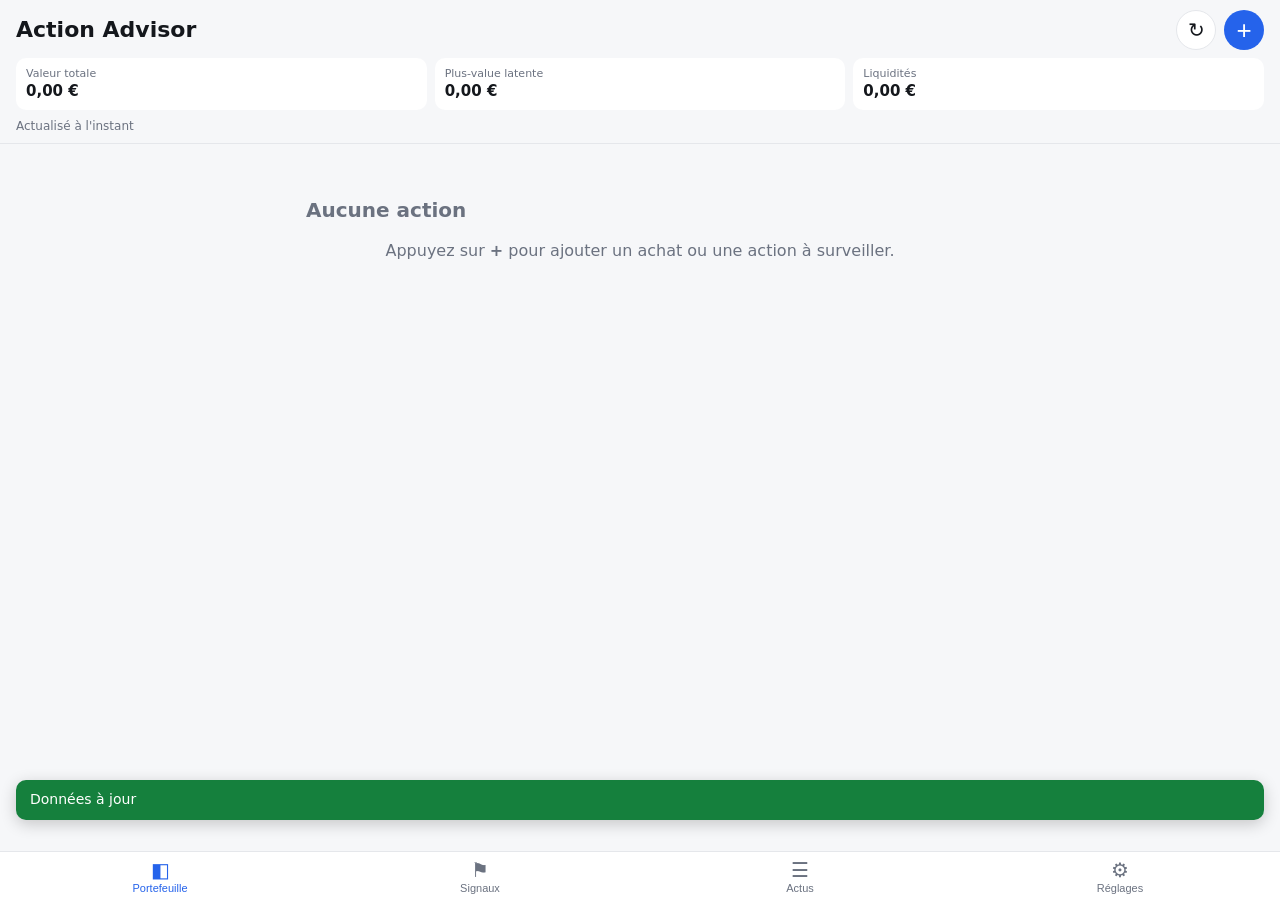
==== index.html @ 24561cc7 "Action Advisor : suivi de portefeuille, conseils par règles, IA à la demande PWA iPhone : cours (Yah" ====
<!doctype html>
<html lang="fr">
<head>
  <meta charset="utf-8">
  <meta name="viewport" content="width=device-width, initial-scale=1, viewport-fit=cover">
  <title>Action Advisor</title>
  <meta name="description" content="Suivi de portefeuille, actualités et conseils d'achat / vente, avec IA à la demande.">
  <meta name="theme-color" content="#0f1115" media="(prefers-color-scheme: dark)">
  <meta name="theme-color" content="#f6f7f9" media="(prefers-color-scheme: light)">
  <meta name="apple-mobile-web-app-capable" content="yes">
  <meta name="mobile-web-app-capable" content="yes">
  <meta name="apple-mobile-web-app-status-bar-style" content="black-translucent">
  <meta name="apple-mobile-web-app-title" content="Advisor">
  <link rel="manifest" href="manifest.webmanifest">
  <link rel="apple-touch-icon" href="icons/apple-touch-icon.png">
  <link rel="icon" type="image/png" href="icons/icon-192.png">
  <link rel="stylesheet" href="css/app.css">
</head>
<body>
  <header class="top">
    <div class="title">
      <h1>Action Advisor</h1>
      <div class="top-actions">
        <button id="refresh" class="icon" aria-label="Actualiser">↻</button>
        <button id="add-btn" class="icon primary" aria-label="Ajouter">+</button>
      </div>
    </div>
    <div id="summary" class="summary"></div>
  </header>

  <main id="app"></main>

  <nav>
    <button data-tab="portfolio"><span>◧</span>Portefeuille</button>
    <button data-tab="signals"><span>⚑</span>Signaux</button>
    <button data-tab="news"><span>☰</span>Actus</button>
    <button data-tab="settings"><span>⚙</span>Réglages</button>
  </nav>

  <dialog id="detail"></dialog>
  <dialog id="add"></dialog>
  <div id="toasts" aria-live="polite"></div>

  <script type="module" src="js/app.js"></script>
</body>
</html>
---- css/app.css ----
:root {
  --bg: #f6f7f9;
  --card: #ffffff;
  --text: #14171c;
  --muted: #6b7280;
  --line: #e5e7eb;
  --accent: #2563eb;
  --good: #15803d;
  --bad: #c0262d;
  --warn: #b45309;
  --good-bg: #dcfce7;
  --bad-bg: #fee2e2;
  --warn-bg: #fef3c7;
  --neutral-bg: #eef0f3;
  --ai: #7c3aed;
  --radius: 14px;
  color-scheme: light dark;
}
@media (prefers-color-scheme: dark) {
  :root {
    --bg: #0f1115;
    --card: #181b21;
    --text: #e8eaee;
    --muted: #9aa1ad;
    --line: #2a2f38;
    --accent: #60a5fa;
    --good: #4ade80;
    --bad: #f87171;
    --warn: #fbbf24;
    --good-bg: #14361f;
    --bad-bg: #3d1719;
    --warn-bg: #3a2c0c;
    --neutral-bg: #252a33;
    --ai: #a78bfa;
  }
}

* { box-sizing: border-box; }
html, body { margin: 0; background: var(--bg); color: var(--text); }
body {
  font: 16px/1.4 -apple-system, BlinkMacSystemFont, "SF Pro Text", system-ui, sans-serif;
  padding: env(safe-area-inset-top) 0 calc(70px + env(safe-area-inset-bottom));
  -webkit-tap-highlight-color: transparent;
  overflow-x: hidden;
}
a { color: var(--accent); }
h1 { font-size: 22px; margin: 0; }
h2 { font-size: 20px; margin: 0; display: flex; gap: 8px; align-items: center; flex-wrap: wrap; }
h3 { font-size: 15px; margin: 18px 0 8px; color: var(--muted); text-transform: uppercase; letter-spacing: .04em; }
h4 { margin: 10px 0 4px; font-size: 14px; }
.muted { color: var(--muted); }
.small { font-size: 13px; }
.good { color: var(--good); }
.bad { color: var(--bad); }
.warn { color: var(--warn); }

.top { position: sticky; top: 0; z-index: 5; background: var(--bg); padding: 10px 16px 8px; border-bottom: 1px solid var(--line); }
.title { display: flex; justify-content: space-between; align-items: center; }
.top-actions { display: flex; gap: 8px; }
button.icon { width: 40px; height: 40px; border-radius: 50%; border: 1px solid var(--line); background: var(--card); color: var(--text); font-size: 20px; }
button.icon.primary { background: var(--accent); color: #fff; border: 0; font-size: 26px; line-height: 1; }
button:disabled { opacity: .45; }
.summary { display: grid; grid-template-columns: repeat(3, 1fr); gap: 8px; margin-top: 8px; }
.kpi { background: var(--card); border-radius: 10px; padding: 8px 10px; min-width: 0; }
.kpi span { display: block; font-size: 11px; color: var(--muted); }
.kpi b { font-size: 15px; white-space: nowrap; overflow: hidden; text-overflow: ellipsis; display: block; }
.status { grid-column: 1 / -1; font-size: 12px; color: var(--muted); }

main { padding: 12px 16px; max-width: 720px; margin: 0 auto; }
.list { list-style: none; margin: 0; padding: 0; display: grid; gap: 10px; }
.card { background: var(--card); border-radius: var(--radius); padding: 12px 14px; cursor: pointer; border: 1px solid var(--line); }
.row1 { display: flex; align-items: center; gap: 8px; min-width: 0; }
.row1 .name { flex: 1; min-width: 0; white-space: nowrap; overflow: hidden; text-overflow: ellipsis; font-size: 13px; }
.row2 { display: flex; justify-content: space-between; align-items: center; gap: 10px; margin-top: 6px; flex-wrap: wrap; }
.row2.small { font-size: 13px; justify-content: flex-start; gap: 14px; }
.end { text-align: end; }
.spark.good { color: var(--good); }
.spark.bad { color: var(--bad); }

.badge { font-size: 12px; font-weight: 600; padding: 3px 8px; border-radius: 999px; white-space: nowrap; }
.badge.good { background: var(--good-bg); color: var(--good); }
.badge.bad { background: var(--bad-bg); color: var(--bad); }
.badge.warn { background: var(--warn-bg); color: var(--warn); }
.badge.neutral { background: var(--neutral-bg); color: var(--muted); }
.alert { background: var(--warn-bg); color: var(--warn); border-radius: 10px; padding: 8px 10px; margin-top: 8px; font-size: 14px; }

.empty { text-align: center; padding: 40px 10px; color: var(--muted); }
.toolbar { margin-bottom: 10px; }
.disclaimer { font-size: 12px; color: var(--muted); margin-top: 16px; }

.btn { display: inline-flex; align-items: center; justify-content: center; min-height: 40px; padding: 8px 14px; border-radius: 10px;
  border: 1px solid var(--line); background: var(--card); color: var(--text); font-size: 15px; font-weight: 500; cursor: pointer; }
.btn.primary { background: var(--accent); border-color: var(--accent); color: #fff; }
.btn.good { background: var(--good-bg); color: var(--good); border-color: transparent; }
.btn.bad { background: var(--bad-bg); color: var(--bad); border-color: transparent; }
.btn.ai { background: transparent; color: var(--ai); border-color: var(--ai); width: 100%; }
button.link { background: none; border: 0; color: var(--accent); font-size: 13px; padding: 0 4px; cursor: pointer; }
.actions { display: flex; gap: 8px; flex-wrap: wrap; margin: 8px 0; }

.news li a { display: block; color: var(--text); text-decoration: none; padding: 10px 12px; background: var(--card); border-radius: 10px; border: 1px solid var(--line); }
.news .sym { font-weight: 700; font-size: 13px; margin-right: 4px; }
.dot { display: inline-block; width: 8px; height: 8px; border-radius: 50%; margin-right: 6px; vertical-align: middle; background: var(--muted); }
.dot.good { background: var(--good); }
.dot.bad { background: var(--bad); }

nav { position: fixed; bottom: 0; left: 0; right: 0; z-index: 6; display: grid; grid-template-columns: repeat(4, 1fr);
  background: var(--card); border-top: 1px solid var(--line); padding-bottom: env(safe-area-inset-bottom); }
nav button { background: none; border: 0; color: var(--muted); font-size: 11px; padding: 8px 0 6px; display: flex; flex-direction: column; align-items: center; gap: 2px; }
nav button span { font-size: 20px; line-height: 1; }
nav button.active { color: var(--accent); }

.settings { display: grid; gap: 10px; }
.settings label { display: grid; gap: 4px; font-size: 14px; }
.settings label.check { display: flex; gap: 8px; align-items: center; }
input, select { font: inherit; font-size: 16px; padding: 10px 12px; border-radius: 10px; border: 1px solid var(--line); background: var(--card); color: var(--text); width: 100%; min-width: 0; }
input[type="checkbox"] { width: auto; }
fieldset.ai-group { border: 0; padding: 0; margin: 0; display: grid; gap: 10px; }
fieldset.ai-group[hidden] { display: none; }
.inline-row { display: flex; gap: 8px; }
.inline-row input { flex: 1; }
form.inline { display: flex; gap: 8px; align-items: flex-end; }
form.inline label { flex: 1; display: grid; gap: 4px; font-size: 13px; }

dialog { border: 0; padding: 0; margin: 0; width: 100%; max-width: 720px; max-height: 100dvh; height: 100dvh; background: var(--bg); color: var(--text);
  inset: 0; margin: auto; overflow-y: auto; -webkit-overflow-scrolling: touch; }
dialog#add { height: auto; max-height: 92dvh; border-radius: 18px 18px 0 0; margin-bottom: 0; }
dialog::backdrop { background: rgba(0, 0, 0, .45); }
.sheet { padding: calc(env(safe-area-inset-top) + 10px) 16px calc(env(safe-area-inset-bottom) + 24px); }
.sheet header { display: flex; gap: 12px; align-items: flex-start; margin-bottom: 10px; }
.close { background: var(--neutral-bg); border: 0; color: var(--text); width: 34px; height: 34px; border-radius: 50%; font-size: 16px; flex: none; }
.price-big { font-size: 26px; font-weight: 700; margin: 6px 0; }
/* courbe interactive */
.chart-box { background: var(--card); border-radius: 12px; padding: 10px 10px 4px; margin: 6px 0; }
.periods { display: flex; gap: 4px; overflow-x: auto; scrollbar-width: none; margin-bottom: 8px; }
.periods::-webkit-scrollbar { display: none; }
.period { flex: none; background: none; border: 0; color: var(--muted); font: inherit; font-size: 13px; font-weight: 600;
  padding: 6px 10px; border-radius: 8px; min-height: 32px; cursor: pointer; }
.period.active { background: var(--neutral-bg); color: var(--text); }
.chart-head { min-height: 24px; display: flex; gap: 8px; align-items: baseline; flex-wrap: wrap; }
.chart-head b { font-size: 20px; }
.chart-area { direction: ltr; height: 180px; position: relative; } /* le temps va toujours de gauche à droite */
.chart-msg { display: grid; place-items: center; height: 100%; font-size: 14px; text-align: center; padding: 0 12px; }
.chart { width: 100%; height: 180px; display: block; touch-action: pan-y; cursor: crosshair; }
.chart .fill { stroke: none; opacity: .12; }
.chart.up .fill { fill: var(--good); }
.chart.down .fill { fill: var(--bad); }
.chart .cross { stroke: var(--muted); stroke-width: 1; vector-effect: non-scaling-stroke; stroke-dasharray: 3 3; }
.cross-dot { position: absolute; width: 10px; height: 10px; margin: -5px 0 0 -5px; border-radius: 50%;
  background: var(--accent); border: 2px solid var(--card); pointer-events: none; }
.chart polyline { fill: none; stroke-width: 1.6; vector-effect: non-scaling-stroke; }
.chart .price { stroke: var(--text); }
.chart .m50 { stroke: var(--accent); }
.chart .m200 { stroke: var(--warn); }
.chart .stop { stroke: var(--bad); stroke-dasharray: 4 4; vector-effect: non-scaling-stroke; }
.legend { display: flex; gap: 14px; margin: 6px 2px; color: var(--muted); }
.legend .l::before { content: ""; display: inline-block; width: 12px; height: 2px; margin-right: 4px; vertical-align: middle; background: currentColor; }
.legend .price::before { background: var(--text); }
.legend .m50::before { background: var(--accent); }
.legend .m200::before { background: var(--warn); }
.legend .stop::before { background: var(--bad); }
.grid3 { display: grid; grid-template-columns: repeat(3, 1fr); gap: 8px; margin: 8px 0; }
.grid3 > div { background: var(--card); border-radius: 10px; padding: 8px 10px; display: grid; min-width: 0; }
.reasons { list-style: none; padding: 0; margin: 8px 0; display: grid; gap: 4px; font-size: 14px; }
.reasons li.key { font-weight: 600; }
.reasons li b { display: inline-block; min-width: 32px; direction: ltr; unicode-bidi: isolate; }
.reasons li.good b { color: var(--good); }
.reasons li.bad b { color: var(--bad); }
.ai-box { background: var(--card); border: 1px solid var(--ai); border-radius: 12px; padding: 10px 12px; margin-top: 10px; }
.ai-box ul, .ai-box ol { padding-left: 20px; margin: 4px 0; }
table.ind { width: 100%; border-collapse: collapse; font-size: 14px; background: var(--card); border-radius: 12px; overflow: hidden; }
table.ind td { padding: 7px 10px; border-bottom: 1px solid var(--line); }
table.ind td:nth-child(odd) { color: var(--muted); }
.tx { list-style: none; padding: 0; margin: 0; font-size: 14px; display: grid; gap: 6px; }
.results .card { font-size: 15px; }

#toasts, dialog .toasts { position: fixed; left: 16px; right: 16px; bottom: calc(80px + env(safe-area-inset-bottom)); z-index: 100; display: grid; gap: 6px; pointer-events: none; }
.toast { background: var(--text); color: var(--bg); padding: 10px 14px; border-radius: 10px; font-size: 14px; box-shadow: 0 4px 16px rgba(0, 0, 0, .2); }
.toast.bad { background: var(--bad); color: #fff; }
.toast.good { background: var(--good); color: #fff; }
.toast.warn { background: var(--warn); color: #fff; }

/* persan : écriture de droite à gauche */
[dir="rtl"] body { font-family: -apple-system, "SF Arabic", "Vazirmatn", Tahoma, system-ui, sans-serif; }
[dir="rtl"] h3 { letter-spacing: 0; text-transform: none; }
[dir="rtl"] .ai-box ul, [dir="rtl"] .ai-box ol { padding-left: 0; padding-right: 20px; }
[dir="rtl"] .news .sym { margin-right: 0; margin-left: 4px; }
[dir="rtl"] .dot { margin-right: 0; margin-left: 6px; }
[dir="rtl"] .legend .l::before { margin-right: 0; margin-left: 4px; }
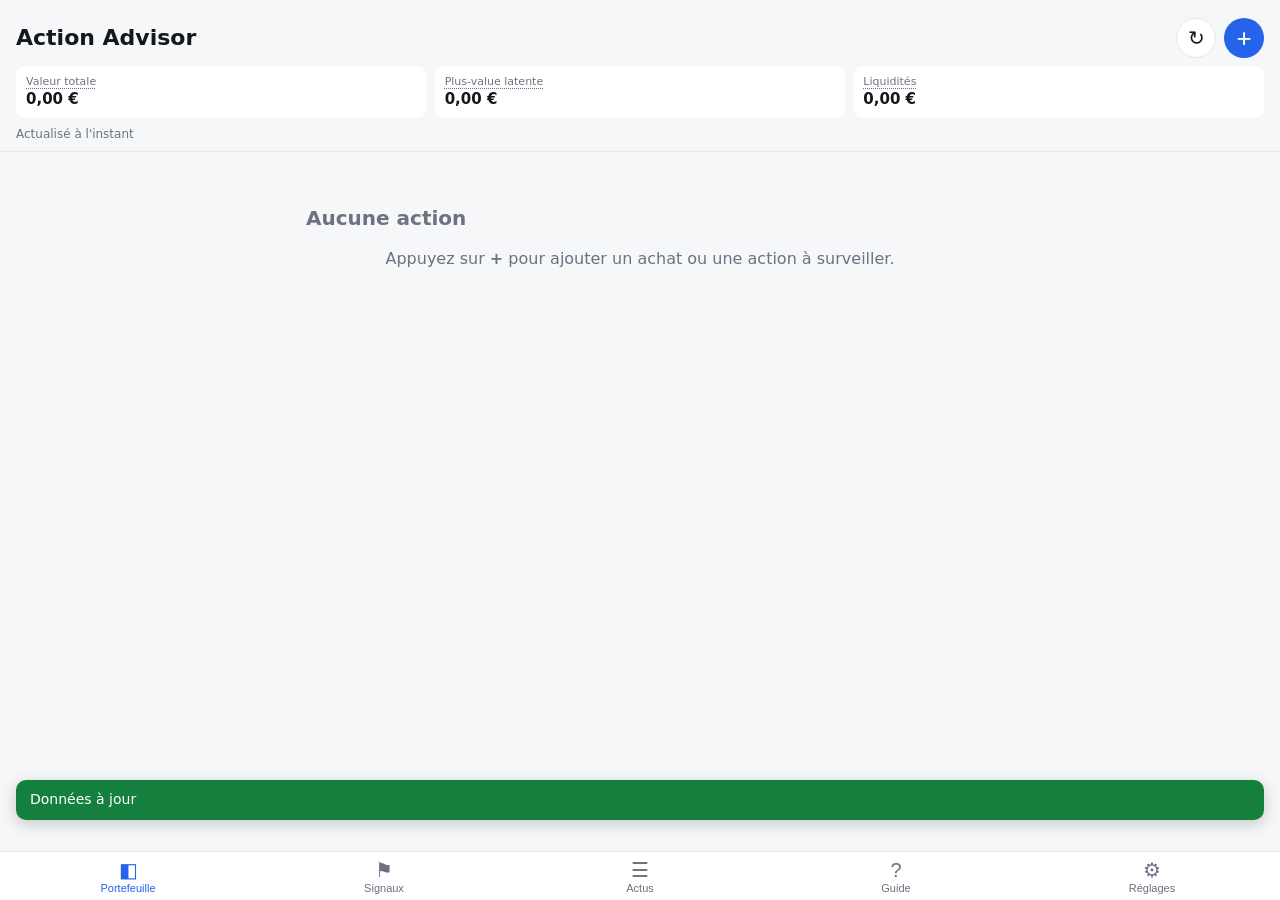
==== commit 96191e44: "Onglet Guide (lexique + petit cours) et définition au toucher des termes" ====
--- a/index.html
+++ b/index.html
@@ -2,7 +2,7 @@
 <html lang="fr">
 <head>
   <meta charset="utf-8">
-  <meta name="viewport" content="width=device-width, initial-scale=1, viewport-fit=cover">
+  <meta name="viewport" content="width=device-width, initial-scale=1, maximum-scale=1, user-scalable=no, viewport-fit=cover">
   <title>Action Advisor</title>
   <meta name="description" content="Suivi de portefeuille, actualités et conseils d'achat / vente, avec IA à la demande.">
   <meta name="theme-color" content="#0f1115" media="(prefers-color-scheme: dark)">
@@ -34,6 +34,7 @@
     <button data-tab="portfolio"><span>◧</span>Portefeuille</button>
     <button data-tab="signals"><span>⚑</span>Signaux</button>
     <button data-tab="news"><span>☰</span>Actus</button>
+    <button data-tab="guide"><span>?</span>Guide</button>
     <button data-tab="settings"><span>⚙</span>Réglages</button>
   </nav>
 
--- a/css/app.css
+++ b/css/app.css
@@ -36,10 +36,10 @@
 }
 
 * { box-sizing: border-box; }
-html, body { margin: 0; background: var(--bg); color: var(--text); }
+html, body { margin: 0; background: var(--bg); color: var(--text); touch-action: pan-x pan-y; -webkit-text-size-adjust: 100%; }
 body {
   font: 16px/1.4 -apple-system, BlinkMacSystemFont, "SF Pro Text", system-ui, sans-serif;
-  padding: env(safe-area-inset-top) 0 calc(70px + env(safe-area-inset-bottom));
+  padding: 0 0 calc(70px + env(safe-area-inset-bottom));
   -webkit-tap-highlight-color: transparent;
   overflow-x: hidden;
 }
@@ -54,7 +54,7 @@
 .bad { color: var(--bad); }
 .warn { color: var(--warn); }
 
-.top { position: sticky; top: 0; z-index: 5; background: var(--bg); padding: 10px 16px 8px; border-bottom: 1px solid var(--line); }
+.top { position: sticky; top: 0; z-index: 5; background: var(--bg); padding: calc(env(safe-area-inset-top) + 18px) 16px 8px; border-bottom: 1px solid var(--line); }
 .title { display: flex; justify-content: space-between; align-items: center; }
 .top-actions { display: flex; gap: 8px; }
 button.icon { width: 40px; height: 40px; border-radius: 50%; border: 1px solid var(--line); background: var(--card); color: var(--text); font-size: 20px; }
@@ -66,18 +66,30 @@
 .kpi b { font-size: 15px; white-space: nowrap; overflow: hidden; text-overflow: ellipsis; display: block; }
 .status { grid-column: 1 / -1; font-size: 12px; color: var(--muted); }
 
-main { padding: 12px 16px; max-width: 720px; margin: 0 auto; }
+main { padding: 12px 16px; max-width: 720px; margin: 0 auto; overflow-x: hidden; }
 .list { list-style: none; margin: 0; padding: 0; display: grid; gap: 10px; }
-.card { background: var(--card); border-radius: var(--radius); padding: 12px 14px; cursor: pointer; border: 1px solid var(--line); }
+.card { background: var(--card); border-radius: var(--radius); padding: 12px 14px; cursor: pointer; border: 1px solid var(--line); min-width: 0; overflow: hidden; overflow-wrap: anywhere; }
+.logo { position: relative; flex: none; display: inline-grid; place-items: center; width: 28px; height: 28px; border-radius: 50%; overflow: hidden;
+  background: hsl(var(--h) 45% 38%); color: #fff; font-weight: 700; font-size: 13px; vertical-align: middle; }
+.logo i { font-style: normal; }
+.logo-img { position: absolute; inset: 0; width: 100%; height: 100%; object-fit: contain; background: #fff; padding: 3px; opacity: 0; }
+.logo-img.ok { opacity: 1; }
+.logo.big { width: 44px; height: 44px; font-size: 19px; }
+.results .logo { margin-right: 8px; }
+[dir="rtl"] .results .logo { margin-right: 0; margin-left: 8px; }
 .row1 { display: flex; align-items: center; gap: 8px; min-width: 0; }
 .row1 .name { flex: 1; min-width: 0; white-space: nowrap; overflow: hidden; text-overflow: ellipsis; font-size: 13px; }
 .row2 { display: flex; justify-content: space-between; align-items: center; gap: 10px; margin-top: 6px; flex-wrap: wrap; }
 .row2.small { font-size: 13px; justify-content: flex-start; gap: 14px; }
 .end { text-align: end; }
+/* cartes de la liste : infos en lignes, puis mini-courbe à gauche et cours à droite */
+.card .info { margin-top: 6px; overflow-wrap: anywhere; }
+.chartrow { display: flex; justify-content: space-between; align-items: flex-end; gap: 12px; margin-top: 8px; }
+.chartrow .end { white-space: nowrap; }
 .spark.good { color: var(--good); }
 .spark.bad { color: var(--bad); }
 
-.badge { font-size: 12px; font-weight: 600; padding: 3px 8px; border-radius: 999px; white-space: nowrap; }
+.badge { font-size: 12px; font-weight: 600; padding: 3px 8px; border-radius: 999px; white-space: nowrap; max-width: 100%; overflow: hidden; text-overflow: ellipsis; }
 .badge.good { background: var(--good-bg); color: var(--good); }
 .badge.bad { background: var(--bad-bg); color: var(--bad); }
 .badge.warn { background: var(--warn-bg); color: var(--warn); }
@@ -103,7 +115,7 @@
 .dot.good { background: var(--good); }
 .dot.bad { background: var(--bad); }
 
-nav { position: fixed; bottom: 0; left: 0; right: 0; z-index: 6; display: grid; grid-template-columns: repeat(4, 1fr);
+nav { position: fixed; bottom: 0; left: 0; right: 0; z-index: 6; display: grid; grid-template-columns: repeat(5, 1fr);
   background: var(--card); border-top: 1px solid var(--line); padding-bottom: env(safe-area-inset-bottom); }
 nav button { background: none; border: 0; color: var(--muted); font-size: 11px; padding: 8px 0 6px; display: flex; flex-direction: column; align-items: center; gap: 2px; }
 nav button span { font-size: 20px; line-height: 1; }
@@ -122,12 +134,16 @@
 form.inline label { flex: 1; display: grid; gap: 4px; font-size: 13px; }
 
 dialog { border: 0; padding: 0; margin: 0; width: 100%; max-width: 720px; max-height: 100dvh; height: 100dvh; background: var(--bg); color: var(--text);
-  inset: 0; margin: auto; overflow-y: auto; -webkit-overflow-scrolling: touch; }
+  inset: 0; margin: auto; overflow-y: auto; overflow-x: hidden; -webkit-overflow-scrolling: touch; }
 dialog#add { height: auto; max-height: 92dvh; border-radius: 18px 18px 0 0; margin-bottom: 0; }
 dialog::backdrop { background: rgba(0, 0, 0, .45); }
-.sheet { padding: calc(env(safe-area-inset-top) + 10px) 16px calc(env(safe-area-inset-bottom) + 24px); }
-.sheet header { display: flex; gap: 12px; align-items: flex-start; margin-bottom: 10px; }
-.close { background: var(--neutral-bg); border: 0; color: var(--text); width: 34px; height: 34px; border-radius: 50%; font-size: 16px; flex: none; }
+.sheet { padding: 0 16px calc(env(safe-area-inset-bottom) + 24px); }
+dialog img, dialog svg, dialog table, dialog pre { max-width: 100%; }
+dialog#add .sheet header { padding-top: 12px; }
+.sheet header { display: flex; gap: 12px; align-items: center; margin: 0 -16px 10px; padding: calc(env(safe-area-inset-top) + 18px) 16px 10px;
+  position: sticky; top: 0; z-index: 5; background: var(--bg); border-bottom: 1px solid var(--line); }
+.close { background: var(--neutral-bg); border: 0; color: var(--text); width: 40px; height: 40px; border-radius: 50%; font-size: 18px; flex: none; }
+.close:focus { outline: none; box-shadow: none; }
 .price-big { font-size: 26px; font-weight: 700; margin: 6px 0; }
 /* courbe interactive */
 .chart-box { background: var(--card); border-radius: 12px; padding: 10px 10px 4px; margin: 6px 0; }
@@ -152,8 +168,12 @@
 .chart .m50 { stroke: var(--accent); }
 .chart .m200 { stroke: var(--warn); }
 .chart .stop { stroke: var(--bad); stroke-dasharray: 4 4; vector-effect: non-scaling-stroke; }
-.legend { display: flex; gap: 14px; margin: 6px 2px; color: var(--muted); }
+.legend { display: flex; flex-wrap: wrap; row-gap: 4px; gap: 4px 14px; white-space: nowrap; margin: 6px 2px; color: var(--muted); }
 .legend .l::before { content: ""; display: inline-block; width: 12px; height: 2px; margin-right: 4px; vertical-align: middle; background: currentColor; }
+.tx-dot { position: absolute; width: 9px; height: 9px; margin: -4.5px 0 0 -4.5px; border-radius: 50%; border: 1.5px solid var(--card); pointer-events: none; }
+.tx-dot.buy, .legend .txl.buy::before { background: var(--good); }
+.tx-dot.sell, .legend .txl.sell::before { background: var(--bad); }
+.legend .txl::before { width: 8px; height: 8px; border-radius: 50%; }
 .legend .price::before { background: var(--text); }
 .legend .m50::before { background: var(--accent); }
 .legend .m200::before { background: var(--warn); }
@@ -186,3 +206,20 @@
 [dir="rtl"] .news .sym { margin-right: 0; margin-left: 4px; }
 [dir="rtl"] .dot { margin-right: 0; margin-left: 6px; }
 [dir="rtl"] .legend .l::before { margin-right: 0; margin-left: 4px; }
+
+/* termes touchables + guide */
+.term, .legend [data-term] { text-decoration: underline dotted; text-decoration-color: var(--muted); text-underline-offset: 3px; cursor: help; }
+#term-dlg { height: auto; max-width: 420px; width: calc(100% - 32px); border-radius: 16px; margin: auto; inset: 0; background: var(--card); }
+#term-dlg::backdrop { background: rgba(0, 0, 0, .5); }
+.term-box { padding: 18px; }
+.term-box b { font-size: 17px; }
+.term-box p { margin: 8px 0 14px; line-height: 1.5; }
+.term-box .actions { display: flex; gap: 8px; justify-content: flex-end; }
+.gloss { width: 100%; border-collapse: collapse; background: var(--card); border-radius: 12px; overflow: hidden; font-size: 14px; }
+.gloss th, .gloss td { text-align: start; vertical-align: top; padding: 9px 10px; border-bottom: 1px solid var(--line); }
+.gloss th { width: 34%; font-weight: 600; }
+.gloss tr:last-child th, .gloss tr:last-child td { border-bottom: 0; }
+.course { cursor: default; line-height: 1.5; font-size: 15px; }
+.course h4 { margin: 14px 0 4px; font-size: 15px; }
+.course h4:first-child { margin-top: 0; }
+.course p { margin: 0 0 6px; }
